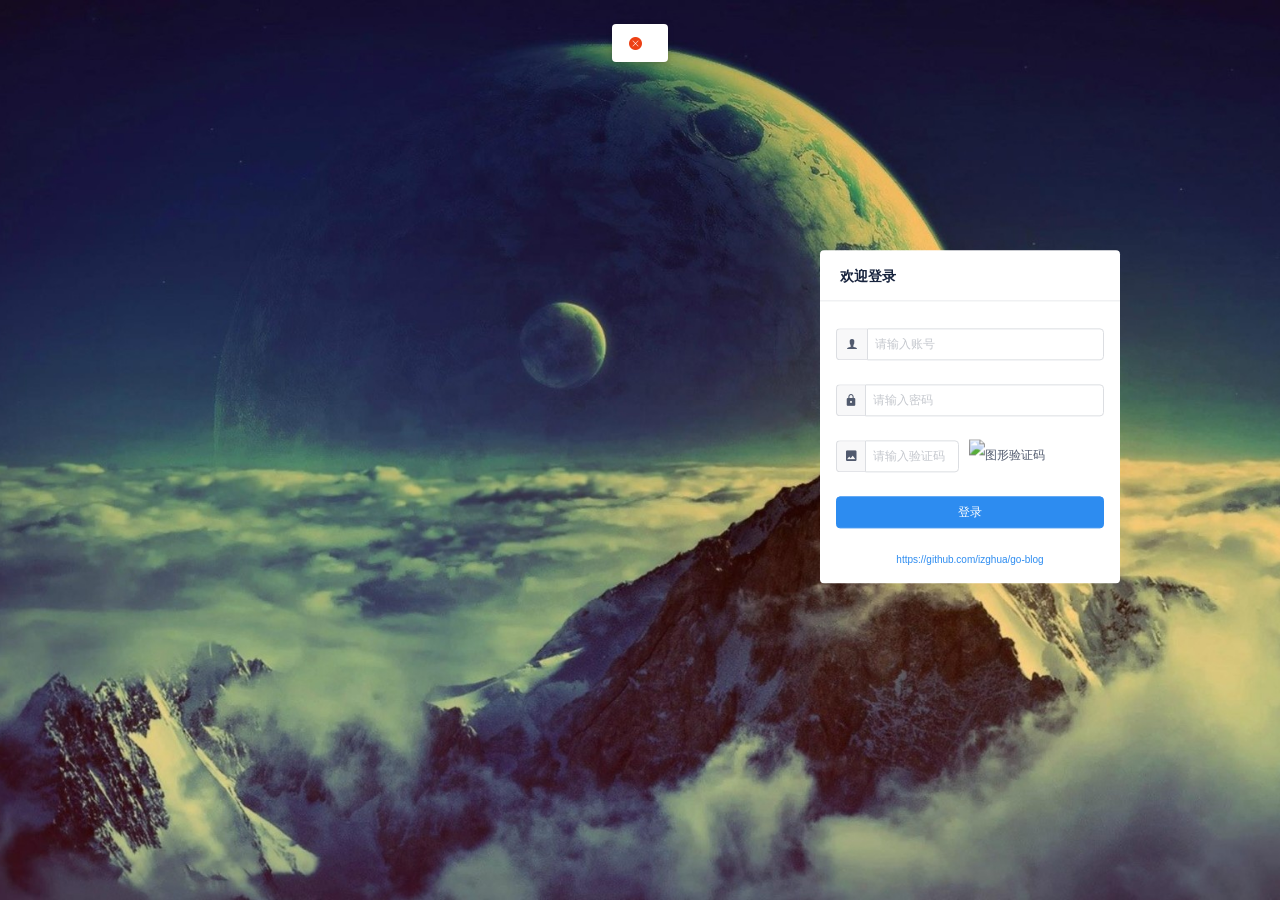
==== static/console/index.html @ 86882ed6 "更新仓库" ====
<!DOCTYPE html><html lang=en><head><meta charset=utf-8><meta http-equiv=X-UA-Compatible content="IE=edge"><meta name=viewport content="width=device-width,initial-scale=1"><link rel=icon href=/static/console/favicon.ico><title>go-blog-backend</title><link href=/static/console/css/chunk-0a221de5.a91ce4d4.css rel=prefetch><link href=/static/console/css/chunk-18d8f456.0dc416de.css rel=prefetch><link href=/static/console/css/chunk-1a93cae2.36b1baf1.css rel=prefetch><link href=/static/console/css/chunk-21255ec8.88286399.css rel=prefetch><link href=/static/console/css/chunk-37849b8d.5ce9c1c2.css rel=prefetch><link href=/static/console/css/chunk-45c084ea.25a2332a.css rel=prefetch><link href=/static/console/css/chunk-525002c6.f672d7c3.css rel=prefetch><link href=/static/console/css/chunk-6143abb8.0dc416de.css rel=prefetch><link href=/static/console/css/chunk-62b47ca1.25a2332a.css rel=prefetch><link href=/static/console/css/chunk-c0d326e4.702e205d.css rel=prefetch><link href=/static/console/css/chunk-c1d9eb9a.d8ccc255.css rel=prefetch><link href=/static/console/css/chunk-fb6b7e50.0dc416de.css rel=prefetch><link href=/static/console/js/chunk-0a221de5.c2da99a0.js rel=prefetch><link href=/static/console/js/chunk-1455f66e.9837f7d9.js rel=prefetch><link href=/static/console/js/chunk-18d8f456.0fb60e45.js rel=prefetch><link href=/static/console/js/chunk-1a93cae2.4d0d3a7b.js rel=prefetch><link href=/static/console/js/chunk-21255ec8.cbedc937.js rel=prefetch><link href=/static/console/js/chunk-2d0b2f39.84aa6b2d.js rel=prefetch><link href=/static/console/js/chunk-37849b8d.8458846c.js rel=prefetch><link href=/static/console/js/chunk-3cf90f30.39ec85cd.js rel=prefetch><link href=/static/console/js/chunk-3ec7458e.6ca917db.js rel=prefetch><link href=/static/console/js/chunk-45c084ea.ca3682fd.js rel=prefetch><link href=/static/console/js/chunk-525002c6.5b727e2f.js rel=prefetch><link href=/static/console/js/chunk-6143abb8.5b35e190.js rel=prefetch><link href=/static/console/js/chunk-62b47ca1.12333a03.js rel=prefetch><link href=/static/console/js/chunk-6ee2fa0a.49f8550e.js rel=prefetch><link href=/static/console/js/chunk-70a9af9e.61a8992c.js rel=prefetch><link href=/static/console/js/chunk-71f5bd98.a5e22210.js rel=prefetch><link href=/static/console/js/chunk-7a0fccbf.2c80afd6.js rel=prefetch><link href=/static/console/js/chunk-89b56824.7327a0cf.js rel=prefetch><link href=/static/console/js/chunk-b6eb1da8.a5df463e.js rel=prefetch><link href=/static/console/js/chunk-c0d326e4.f14cc1fe.js rel=prefetch><link href=/static/console/js/chunk-c1d9eb9a.1b926912.js rel=prefetch><link href=/static/console/js/chunk-fb6b7e50.ad422abd.js rel=prefetch><link href=/static/console/css/app.2531cb2f.css rel=preload as=style><link href=/static/console/css/chunk-vendors.648a2f81.css rel=preload as=style><link href=/static/console/js/app.649e6825.js rel=preload as=script><link href=/static/console/js/chunk-vendors.ab3345c4.js rel=preload as=script><link href=/static/console/css/chunk-vendors.648a2f81.css rel=stylesheet><link href=/static/console/css/app.2531cb2f.css rel=stylesheet></head><body><noscript><strong>We're sorry but go-blog-backend doesn't work properly without JavaScript enabled. Please enable it to continue.</strong></noscript><div id=app></div><script src=/static/console/js/chunk-vendors.ab3345c4.js></script><script src=/static/console/js/app.649e6825.js></script></body></html>
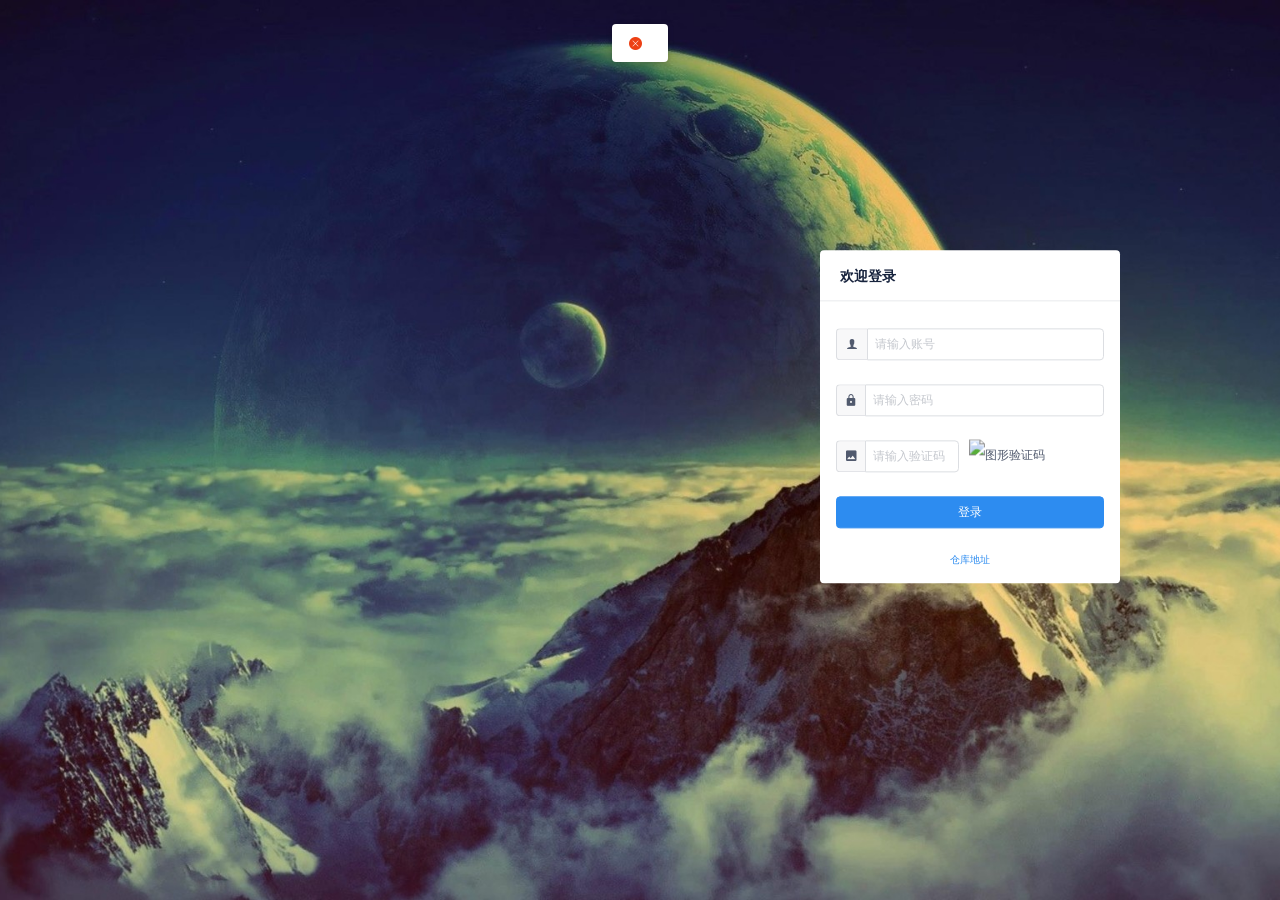
==== commit 6a98f128: "更新测试用例。" ====
--- a/static/console/index.html
+++ b/static/console/index.html
@@ -1 +1 @@
-<!DOCTYPE html><html lang=en><head><meta charset=utf-8><meta http-equiv=X-UA-Compatible content="IE=edge"><meta name=viewport content="width=device-width,initial-scale=1"><link rel=icon href=/static/console/favicon.ico><title>go-blog-backend</title><link href=/static/console/css/chunk-0a221de5.a91ce4d4.css rel=prefetch><link href=/static/console/css/chunk-18d8f456.0dc416de.css rel=prefetch><link href=/static/console/css/chunk-1a93cae2.36b1baf1.css rel=prefetch><link href=/static/console/css/chunk-21255ec8.88286399.css rel=prefetch><link href=/static/console/css/chunk-37849b8d.5ce9c1c2.css rel=prefetch><link href=/static/console/css/chunk-45c084ea.25a2332a.css rel=prefetch><link href=/static/console/css/chunk-525002c6.f672d7c3.css rel=prefetch><link href=/static/console/css/chunk-6143abb8.0dc416de.css rel=prefetch><link href=/static/console/css/chunk-62b47ca1.25a2332a.css rel=prefetch><link href=/static/console/css/chunk-c0d326e4.702e205d.css rel=prefetch><link href=/static/console/css/chunk-c1d9eb9a.d8ccc255.css rel=prefetch><link href=/static/console/css/chunk-fb6b7e50.0dc416de.css rel=prefetch><link href=/static/console/js/chunk-0a221de5.c2da99a0.js rel=prefetch><link href=/static/console/js/chunk-1455f66e.9837f7d9.js rel=prefetch><link href=/static/console/js/chunk-18d8f456.0fb60e45.js rel=prefetch><link href=/static/console/js/chunk-1a93cae2.4d0d3a7b.js rel=prefetch><link href=/static/console/js/chunk-21255ec8.cbedc937.js rel=prefetch><link href=/static/console/js/chunk-2d0b2f39.84aa6b2d.js rel=prefetch><link href=/static/console/js/chunk-37849b8d.8458846c.js rel=prefetch><link href=/static/console/js/chunk-3cf90f30.39ec85cd.js rel=prefetch><link href=/static/console/js/chunk-3ec7458e.6ca917db.js rel=prefetch><link href=/static/console/js/chunk-45c084ea.ca3682fd.js rel=prefetch><link href=/static/console/js/chunk-525002c6.5b727e2f.js rel=prefetch><link href=/static/console/js/chunk-6143abb8.5b35e190.js rel=prefetch><link href=/static/console/js/chunk-62b47ca1.12333a03.js rel=prefetch><link href=/static/console/js/chunk-6ee2fa0a.49f8550e.js rel=prefetch><link href=/static/console/js/chunk-70a9af9e.61a8992c.js rel=prefetch><link href=/static/console/js/chunk-71f5bd98.a5e22210.js rel=prefetch><link href=/static/console/js/chunk-7a0fccbf.2c80afd6.js rel=prefetch><link href=/static/console/js/chunk-89b56824.7327a0cf.js rel=prefetch><link href=/static/console/js/chunk-b6eb1da8.a5df463e.js rel=prefetch><link href=/static/console/js/chunk-c0d326e4.f14cc1fe.js rel=prefetch><link href=/static/console/js/chunk-c1d9eb9a.1b926912.js rel=prefetch><link href=/static/console/js/chunk-fb6b7e50.ad422abd.js rel=prefetch><link href=/static/console/css/app.2531cb2f.css rel=preload as=style><link href=/static/console/css/chunk-vendors.648a2f81.css rel=preload as=style><link href=/static/console/js/app.649e6825.js rel=preload as=script><link href=/static/console/js/chunk-vendors.ab3345c4.js rel=preload as=script><link href=/static/console/css/chunk-vendors.648a2f81.css rel=stylesheet><link href=/static/console/css/app.2531cb2f.css rel=stylesheet></head><body><noscript><strong>We're sorry but go-blog-backend doesn't work properly without JavaScript enabled. Please enable it to continue.</strong></noscript><div id=app></div><script src=/static/console/js/chunk-vendors.ab3345c4.js></script><script src=/static/console/js/app.649e6825.js></script></body></html>+<!DOCTYPE html><html lang=en><head><meta charset=utf-8><meta http-equiv=X-UA-Compatible content="IE=edge"><meta name=viewport content="width=device-width,initial-scale=1"><link rel=icon href=/static/console/favicon.ico><title>go-blog-backend</title><link href=/static/console/css/chunk-0a221de5.a91ce4d4.css rel=prefetch><link href=/static/console/css/chunk-18d8f456.0dc416de.css rel=prefetch><link href=/static/console/css/chunk-1a93cae2.36b1baf1.css rel=prefetch><link href=/static/console/css/chunk-21255ec8.88286399.css rel=prefetch><link href=/static/console/css/chunk-37849b8d.5ce9c1c2.css rel=prefetch><link href=/static/console/css/chunk-45c084ea.25a2332a.css rel=prefetch><link href=/static/console/css/chunk-525002c6.f672d7c3.css rel=prefetch><link href=/static/console/css/chunk-6143abb8.0dc416de.css rel=prefetch><link href=/static/console/css/chunk-62b47ca1.25a2332a.css rel=prefetch><link href=/static/console/css/chunk-c0d326e4.702e205d.css rel=prefetch><link href=/static/console/css/chunk-c1d9eb9a.d8ccc255.css rel=prefetch><link href=/static/console/css/chunk-fb6b7e50.0dc416de.css rel=prefetch><link href=/static/console/js/chunk-0a221de5.c2da99a0.js rel=prefetch><link href=/static/console/js/chunk-1455f66e.9837f7d9.js rel=prefetch><link href=/static/console/js/chunk-18d8f456.0fb60e45.js rel=prefetch><link href=/static/console/js/chunk-1a93cae2.4d0d3a7b.js rel=prefetch><link href=/static/console/js/chunk-21255ec8.647c7638.js rel=prefetch><link href=/static/console/js/chunk-2d0b2f39.84aa6b2d.js rel=prefetch><link href=/static/console/js/chunk-37849b8d.8458846c.js rel=prefetch><link href=/static/console/js/chunk-3cf90f30.39ec85cd.js rel=prefetch><link href=/static/console/js/chunk-3ec7458e.6ca917db.js rel=prefetch><link href=/static/console/js/chunk-45c084ea.9865fdeb.js rel=prefetch><link href=/static/console/js/chunk-525002c6.5b727e2f.js rel=prefetch><link href=/static/console/js/chunk-6143abb8.5b35e190.js rel=prefetch><link href=/static/console/js/chunk-62b47ca1.0b4dd1ee.js rel=prefetch><link href=/static/console/js/chunk-6ee2fa0a.49f8550e.js rel=prefetch><link href=/static/console/js/chunk-70a9af9e.61a8992c.js rel=prefetch><link href=/static/console/js/chunk-71f5bd98.a5e22210.js rel=prefetch><link href=/static/console/js/chunk-7a0fccbf.2c80afd6.js rel=prefetch><link href=/static/console/js/chunk-89b56824.7327a0cf.js rel=prefetch><link href=/static/console/js/chunk-b6eb1da8.a5df463e.js rel=prefetch><link href=/static/console/js/chunk-c0d326e4.f14cc1fe.js rel=prefetch><link href=/static/console/js/chunk-c1d9eb9a.1b926912.js rel=prefetch><link href=/static/console/js/chunk-fb6b7e50.ad422abd.js rel=prefetch><link href=/static/console/css/app.2531cb2f.css rel=preload as=style><link href=/static/console/css/chunk-vendors.648a2f81.css rel=preload as=style><link href=/static/console/js/app.82276c53.js rel=preload as=script><link href=/static/console/js/chunk-vendors.ab3345c4.js rel=preload as=script><link href=/static/console/css/chunk-vendors.648a2f81.css rel=stylesheet><link href=/static/console/css/app.2531cb2f.css rel=stylesheet></head><body><noscript><strong>We're sorry but go-blog-backend doesn't work properly without JavaScript enabled. Please enable it to continue.</strong></noscript><div id=app></div><script src=/static/console/js/chunk-vendors.ab3345c4.js></script><script src=/static/console/js/app.82276c53.js></script></body></html>
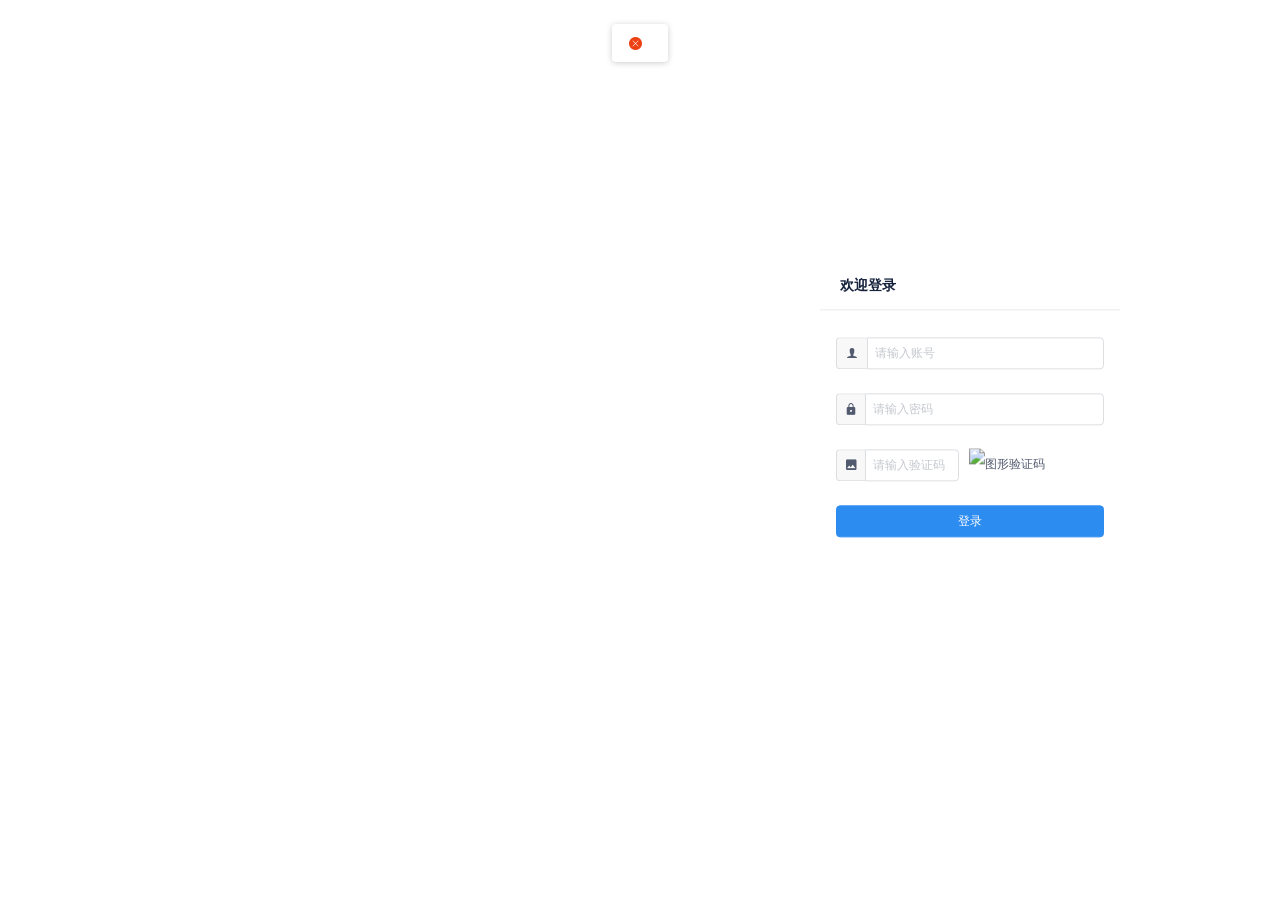
==== commit d12cb437: "日你妈！" ====
--- a/static/console/index.html
+++ b/static/console/index.html
@@ -1 +1 @@
-<!DOCTYPE html><html lang=en><head><meta charset=utf-8><meta http-equiv=X-UA-Compatible content="IE=edge"><meta name=viewport content="width=device-width,initial-scale=1"><link rel=icon href=/static/console/favicon.ico><title>go-blog-backend</title><link href=/static/console/css/chunk-0a221de5.a91ce4d4.css rel=prefetch><link href=/static/console/css/chunk-18d8f456.0dc416de.css rel=prefetch><link href=/static/console/css/chunk-1a93cae2.36b1baf1.css rel=prefetch><link href=/static/console/css/chunk-21255ec8.88286399.css rel=prefetch><link href=/static/console/css/chunk-37849b8d.5ce9c1c2.css rel=prefetch><link href=/static/console/css/chunk-45c084ea.25a2332a.css rel=prefetch><link href=/static/console/css/chunk-525002c6.f672d7c3.css rel=prefetch><link href=/static/console/css/chunk-6143abb8.0dc416de.css rel=prefetch><link href=/static/console/css/chunk-62b47ca1.25a2332a.css rel=prefetch><link href=/static/console/css/chunk-c0d326e4.702e205d.css rel=prefetch><link href=/static/console/css/chunk-c1d9eb9a.d8ccc255.css rel=prefetch><link href=/static/console/css/chunk-fb6b7e50.0dc416de.css rel=prefetch><link href=/static/console/js/chunk-0a221de5.c2da99a0.js rel=prefetch><link href=/static/console/js/chunk-1455f66e.9837f7d9.js rel=prefetch><link href=/static/console/js/chunk-18d8f456.0fb60e45.js rel=prefetch><link href=/static/console/js/chunk-1a93cae2.4d0d3a7b.js rel=prefetch><link href=/static/console/js/chunk-21255ec8.647c7638.js rel=prefetch><link href=/static/console/js/chunk-2d0b2f39.84aa6b2d.js rel=prefetch><link href=/static/console/js/chunk-37849b8d.8458846c.js rel=prefetch><link href=/static/console/js/chunk-3cf90f30.39ec85cd.js rel=prefetch><link href=/static/console/js/chunk-3ec7458e.6ca917db.js rel=prefetch><link href=/static/console/js/chunk-45c084ea.9865fdeb.js rel=prefetch><link href=/static/console/js/chunk-525002c6.5b727e2f.js rel=prefetch><link href=/static/console/js/chunk-6143abb8.5b35e190.js rel=prefetch><link href=/static/console/js/chunk-62b47ca1.0b4dd1ee.js rel=prefetch><link href=/static/console/js/chunk-6ee2fa0a.49f8550e.js rel=prefetch><link href=/static/console/js/chunk-70a9af9e.61a8992c.js rel=prefetch><link href=/static/console/js/chunk-71f5bd98.a5e22210.js rel=prefetch><link href=/static/console/js/chunk-7a0fccbf.2c80afd6.js rel=prefetch><link href=/static/console/js/chunk-89b56824.7327a0cf.js rel=prefetch><link href=/static/console/js/chunk-b6eb1da8.a5df463e.js rel=prefetch><link href=/static/console/js/chunk-c0d326e4.f14cc1fe.js rel=prefetch><link href=/static/console/js/chunk-c1d9eb9a.1b926912.js rel=prefetch><link href=/static/console/js/chunk-fb6b7e50.ad422abd.js rel=prefetch><link href=/static/console/css/app.2531cb2f.css rel=preload as=style><link href=/static/console/css/chunk-vendors.648a2f81.css rel=preload as=style><link href=/static/console/js/app.82276c53.js rel=preload as=script><link href=/static/console/js/chunk-vendors.ab3345c4.js rel=preload as=script><link href=/static/console/css/chunk-vendors.648a2f81.css rel=stylesheet><link href=/static/console/css/app.2531cb2f.css rel=stylesheet></head><body><noscript><strong>We're sorry but go-blog-backend doesn't work properly without JavaScript enabled. Please enable it to continue.</strong></noscript><div id=app></div><script src=/static/console/js/chunk-vendors.ab3345c4.js></script><script src=/static/console/js/app.82276c53.js></script></body></html>+<!DOCTYPE html><html lang=en><head><meta charset=utf-8><meta http-equiv=X-UA-Compatible content="IE=edge"><meta name=viewport content="width=device-width,initial-scale=1"><link rel=icon href=/static/console/favicon.ico><title>道路交通管理系统</title><link href=/static/console/css/chunk-18d8f456.0dc416de.css rel=prefetch><link href=/static/console/css/chunk-1a93cae2.36b1baf1.css rel=prefetch><link href=/static/console/css/chunk-21255ec8.88286399.css rel=prefetch><link href=/static/console/css/chunk-37849b8d.5ce9c1c2.css rel=prefetch><link href=/static/console/css/chunk-45c084ea.792abfe3.css rel=prefetch><link href=/static/console/css/chunk-525002c6.f672d7c3.css rel=prefetch><link href=/static/console/css/chunk-6143abb8.0dc416de.css rel=prefetch><link href=/static/console/css/chunk-62b47ca1.792abfe3.css rel=prefetch><link href=/static/console/css/chunk-c0d326e4.702e205d.css rel=prefetch><link href=/static/console/css/chunk-c1d9eb9a.d8ccc255.css rel=prefetch><link href=/static/console/css/chunk-fb6b7e50.0dc416de.css rel=prefetch><link href=/static/console/js/chunk-1455f66e.cc333643.js rel=prefetch><link href=/static/console/js/chunk-18d8f456.76f77309.js rel=prefetch><link href=/static/console/js/chunk-1a93cae2.1bcc8a72.js rel=prefetch><link href=/static/console/js/chunk-21255ec8.c269443a.js rel=prefetch><link href=/static/console/js/chunk-2d0b2f39.f0892068.js rel=prefetch><link href=/static/console/js/chunk-2d0efd39.000aa511.js rel=prefetch><link href=/static/console/js/chunk-37849b8d.a8259195.js rel=prefetch><link href=/static/console/js/chunk-3cf90f30.fcc7c031.js rel=prefetch><link href=/static/console/js/chunk-3ec7458e.5cb1568a.js rel=prefetch><link href=/static/console/js/chunk-45c084ea.dfc865bb.js rel=prefetch><link href=/static/console/js/chunk-525002c6.6744c178.js rel=prefetch><link href=/static/console/js/chunk-6143abb8.8d0a2488.js rel=prefetch><link href=/static/console/js/chunk-62b47ca1.1f3c5ff7.js rel=prefetch><link href=/static/console/js/chunk-6ee2fa0a.465bfe37.js rel=prefetch><link href=/static/console/js/chunk-70a9af9e.87711a44.js rel=prefetch><link href=/static/console/js/chunk-71f5bd98.41246e73.js rel=prefetch><link href=/static/console/js/chunk-7a0fccbf.b33a319b.js rel=prefetch><link href=/static/console/js/chunk-89b56824.a616493e.js rel=prefetch><link href=/static/console/js/chunk-b6eb1da8.4248c5ba.js rel=prefetch><link href=/static/console/js/chunk-c0d326e4.cd16b234.js rel=prefetch><link href=/static/console/js/chunk-c1d9eb9a.545566da.js rel=prefetch><link href=/static/console/js/chunk-fb6b7e50.6a11603f.js rel=prefetch><link href=/static/console/css/app.2531cb2f.css rel=preload as=style><link href=/static/console/css/chunk-vendors.648a2f81.css rel=preload as=style><link href=/static/console/js/app.6f028c2d.js rel=preload as=script><link href=/static/console/js/chunk-vendors.ab3345c4.js rel=preload as=script><link href=/static/console/css/chunk-vendors.648a2f81.css rel=stylesheet><link href=/static/console/css/app.2531cb2f.css rel=stylesheet></head><body><noscript><strong>We're sorry but go-blog-backend doesn't work properly without JavaScript enabled. Please enable it to continue.</strong></noscript><div id=app></div><script src=/static/console/js/chunk-vendors.ab3345c4.js></script><script src=/static/console/js/app.6f028c2d.js></script></body></html>
